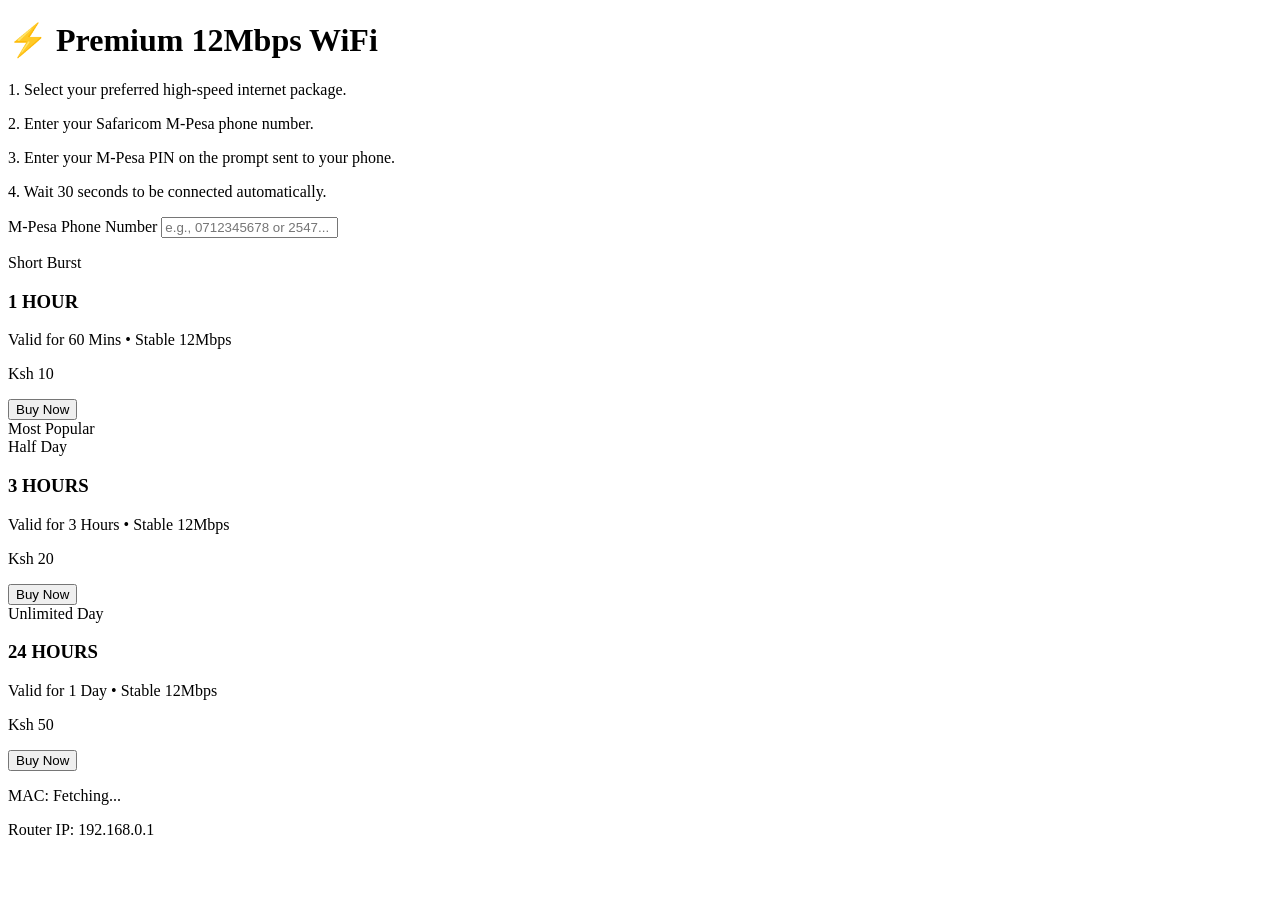
==== _/portal.html @ 6ca8968b "updated server" ====
<!DOCTYPE html><html lang="en"><head><meta charset="UTF-8"><meta name="viewport" content="width=device-width,initial-scale=1"><title>Connect to High-Speed WiFi</title><link rel="stylesheet" href="/style.css"></head><body class="bg-slate-900 text-white font-sans min-h-screen flex flex-col items-center py-6 px-4"><div class="w-full max-w-md bg-slate-850 border border-emerald-500/30 rounded-xl p-5 mb-6 text-center shadow-lg"><h1 class="text-2xl font-bold text-emerald-400 mb-2">⚡ Premium 12Mbps WiFi</h1><div class="text-left text-sm space-y-1 text-slate-300"><p>1. Select your preferred high-speed internet package.</p><p>2. Enter your Safaricom M-Pesa phone number.</p><p>3. Enter your M-Pesa PIN on the prompt sent to your phone.</p><p>4. Wait 30 seconds to be connected automatically.</p></div></div><div class="w-full max-w-md mb-6"><label for="phone" class="block text-sm font-medium text-slate-400 mb-2">M-Pesa Phone Number</label> <input type="tel" id="phone" inputmode="numeric" autocomplete="tel" placeholder="e.g., 0712345678 or 2547..." class="w-full px-4 py-3 rounded-lg bg-slate-800 border border-slate-700 text-white placeholder-slate-500 focus:outline-none focus:border-emerald-500 font-mono text-lg"><p id="phone-error" class="hidden text-red-400 text-xs mt-2"></p></div><div class="w-full max-w-md space-y-4"><div class="bg-slate-800 border border-slate-750 rounded-xl p-5 flex justify-between items-center shadow-md"><div><span class="bg-emerald-500/20 text-emerald-400 text-xs px-2 py-1 rounded font-bold uppercase">Short Burst</span><h3 class="text-xl font-bold mt-1">1 HOUR</h3><p class="text-xs text-slate-400">Valid for 60 Mins • Stable 12Mbps</p></div><div class="text-right"><p class="text-2xl font-black text-white font-mono">Ksh 10</p><button onclick="pay(10, this)" data-amount="10" class="mt-2 bg-emerald-500 hover:bg-emerald-600 disabled:opacity-50 disabled:cursor-not-allowed text-slate-900 font-bold px-5 py-2 rounded-lg text-sm transition shadow-md">Buy Now</button></div></div><div class="bg-slate-800 border border-emerald-500/50 rounded-xl p-5 flex justify-between items-center shadow-md relative overflow-hidden"><div class="absolute top-0 right-0 bg-emerald-500 text-slate-900 text-[10px] font-extrabold px-3 py-0.5 rounded-bl uppercase tracking-wider">Most Popular</div><div><span class="bg-emerald-500/20 text-emerald-400 text-xs px-2 py-1 rounded font-bold uppercase">Half Day</span><h3 class="text-xl font-bold mt-1">3 HOURS</h3><p class="text-xs text-slate-400">Valid for 3 Hours • Stable 12Mbps</p></div><div class="text-right"><p class="text-2xl font-black text-white font-mono">Ksh 20</p><button onclick="pay(20, this)" data-amount="20" class="mt-2 bg-emerald-500 hover:bg-emerald-600 disabled:opacity-50 disabled:cursor-not-allowed text-slate-900 font-bold px-5 py-2 rounded-lg text-sm transition shadow-md">Buy Now</button></div></div><div class="bg-slate-800 border border-slate-750 rounded-xl p-5 flex justify-between items-center shadow-md"><div><span class="bg-emerald-500/20 text-emerald-400 text-xs px-2 py-1 rounded font-bold uppercase">Unlimited Day</span><h3 class="text-xl font-bold mt-1">24 HOURS</h3><p class="text-xs text-slate-400">Valid for 1 Day • Stable 12Mbps</p></div><div class="text-right"><p class="text-2xl font-black text-white font-mono">Ksh 50</p><button onclick="pay(50, this)" data-amount="50" class="mt-2 bg-emerald-500 hover:bg-emerald-600 disabled:opacity-50 disabled:cursor-not-allowed text-slate-900 font-bold px-5 py-2 rounded-lg text-sm transition shadow-md">Buy Now</button></div></div></div><div id="status" class="hidden w-full max-w-md mt-4 rounded-lg px-4 py-3 text-sm"></div><div class="mt-8 text-center text-xs text-slate-500 space-y-1"><p id="dev-mac">MAC: Fetching...</p><p id="dev-ip">Router IP: 192.168.0.1</p></div><script src="/script.js"></script></body></html>
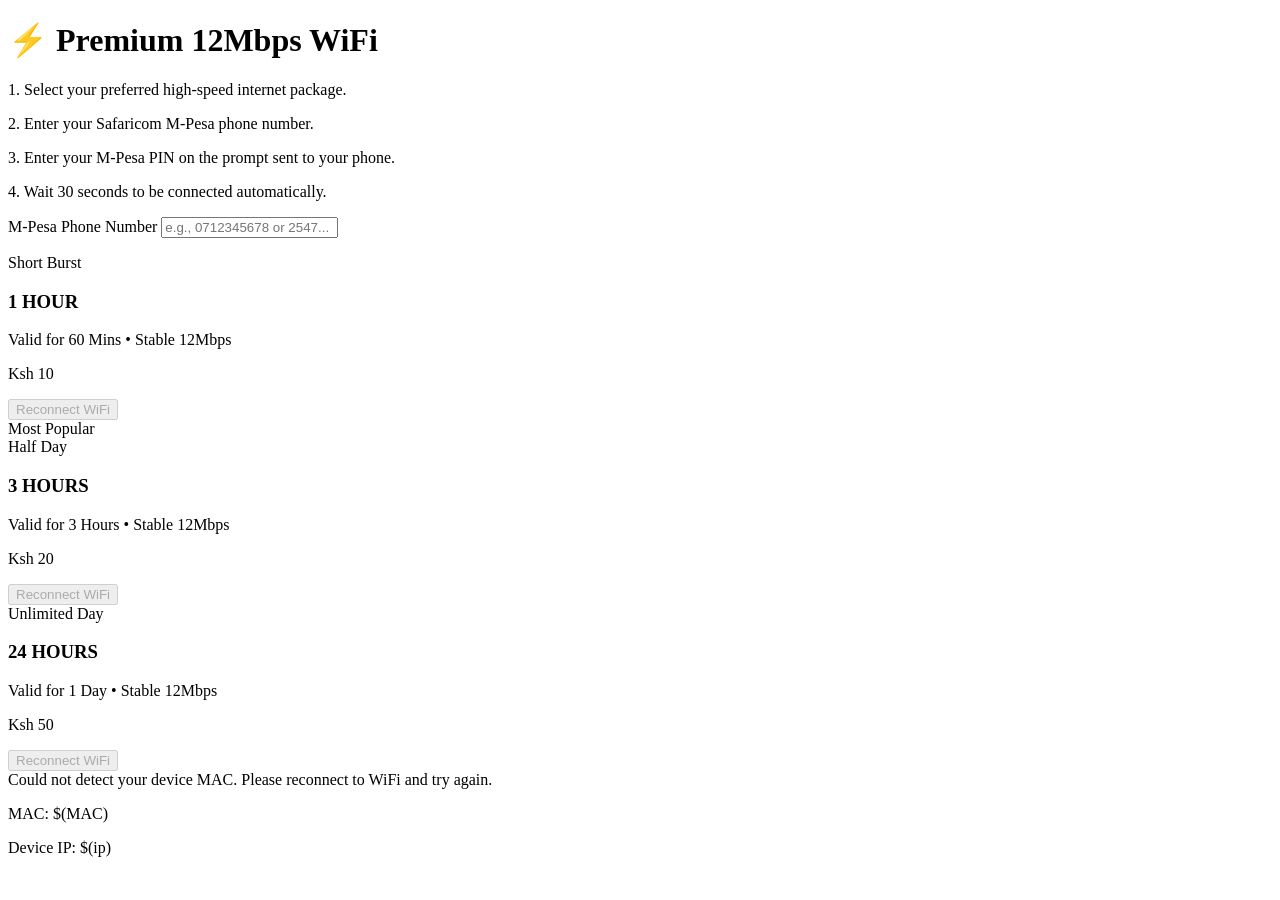
==== commit 988d8582: "update cors" ====
--- a/_/portal.html
+++ b/_/portal.html
@@ -1 +1,99 @@
-<!DOCTYPE html><html lang="en"><head><meta charset="UTF-8"><meta name="viewport" content="width=device-width,initial-scale=1"><title>Connect to High-Speed WiFi</title><link rel="stylesheet" href="/style.css"></head><body class="bg-slate-900 text-white font-sans min-h-screen flex flex-col items-center py-6 px-4"><div class="w-full max-w-md bg-slate-850 border border-emerald-500/30 rounded-xl p-5 mb-6 text-center shadow-lg"><h1 class="text-2xl font-bold text-emerald-400 mb-2">⚡ Premium 12Mbps WiFi</h1><div class="text-left text-sm space-y-1 text-slate-300"><p>1. Select your preferred high-speed internet package.</p><p>2. Enter your Safaricom M-Pesa phone number.</p><p>3. Enter your M-Pesa PIN on the prompt sent to your phone.</p><p>4. Wait 30 seconds to be connected automatically.</p></div></div><div class="w-full max-w-md mb-6"><label for="phone" class="block text-sm font-medium text-slate-400 mb-2">M-Pesa Phone Number</label> <input type="tel" id="phone" inputmode="numeric" autocomplete="tel" placeholder="e.g., 0712345678 or 2547..." class="w-full px-4 py-3 rounded-lg bg-slate-800 border border-slate-700 text-white placeholder-slate-500 focus:outline-none focus:border-emerald-500 font-mono text-lg"><p id="phone-error" class="hidden text-red-400 text-xs mt-2"></p></div><div class="w-full max-w-md space-y-4"><div class="bg-slate-800 border border-slate-750 rounded-xl p-5 flex justify-between items-center shadow-md"><div><span class="bg-emerald-500/20 text-emerald-400 text-xs px-2 py-1 rounded font-bold uppercase">Short Burst</span><h3 class="text-xl font-bold mt-1">1 HOUR</h3><p class="text-xs text-slate-400">Valid for 60 Mins • Stable 12Mbps</p></div><div class="text-right"><p class="text-2xl font-black text-white font-mono">Ksh 10</p><button onclick="pay(10, this)" data-amount="10" class="mt-2 bg-emerald-500 hover:bg-emerald-600 disabled:opacity-50 disabled:cursor-not-allowed text-slate-900 font-bold px-5 py-2 rounded-lg text-sm transition shadow-md">Buy Now</button></div></div><div class="bg-slate-800 border border-emerald-500/50 rounded-xl p-5 flex justify-between items-center shadow-md relative overflow-hidden"><div class="absolute top-0 right-0 bg-emerald-500 text-slate-900 text-[10px] font-extrabold px-3 py-0.5 rounded-bl uppercase tracking-wider">Most Popular</div><div><span class="bg-emerald-500/20 text-emerald-400 text-xs px-2 py-1 rounded font-bold uppercase">Half Day</span><h3 class="text-xl font-bold mt-1">3 HOURS</h3><p class="text-xs text-slate-400">Valid for 3 Hours • Stable 12Mbps</p></div><div class="text-right"><p class="text-2xl font-black text-white font-mono">Ksh 20</p><button onclick="pay(20, this)" data-amount="20" class="mt-2 bg-emerald-500 hover:bg-emerald-600 disabled:opacity-50 disabled:cursor-not-allowed text-slate-900 font-bold px-5 py-2 rounded-lg text-sm transition shadow-md">Buy Now</button></div></div><div class="bg-slate-800 border border-slate-750 rounded-xl p-5 flex justify-between items-center shadow-md"><div><span class="bg-emerald-500/20 text-emerald-400 text-xs px-2 py-1 rounded font-bold uppercase">Unlimited Day</span><h3 class="text-xl font-bold mt-1">24 HOURS</h3><p class="text-xs text-slate-400">Valid for 1 Day • Stable 12Mbps</p></div><div class="text-right"><p class="text-2xl font-black text-white font-mono">Ksh 50</p><button onclick="pay(50, this)" data-amount="50" class="mt-2 bg-emerald-500 hover:bg-emerald-600 disabled:opacity-50 disabled:cursor-not-allowed text-slate-900 font-bold px-5 py-2 rounded-lg text-sm transition shadow-md">Buy Now</button></div></div></div><div id="status" class="hidden w-full max-w-md mt-4 rounded-lg px-4 py-3 text-sm"></div><div class="mt-8 text-center text-xs text-slate-500 space-y-1"><p id="dev-mac">MAC: Fetching...</p><p id="dev-ip">Router IP: 192.168.0.1</p></div><script src="/script.js"></script></body></html>+<!DOCTYPE html>
+<html lang="en">
+
+<head>
+    <meta charset="UTF-8">
+    <meta name="viewport" content="width=device-width, initial-scale=1.0">
+    <title>Connect to High-Speed WiFi</title>
+    <link rel="stylesheet" href="style.min.css">
+</head>
+
+<body class="bg-slate-900 text-white font-sans min-h-screen flex flex-col items-center py-6 px-4">
+
+    <div class="w-full max-w-md bg-slate-850 border border-emerald-500/30 rounded-xl p-5 mb-6 text-center shadow-lg">
+        <h1 class="text-2xl font-bold text-emerald-400 mb-2">⚡ Premium 12Mbps WiFi</h1>
+        <div class="text-left text-sm space-y-1 text-slate-300">
+            <p>1. Select your preferred high-speed internet package.</p>
+            <p>2. Enter your Safaricom M-Pesa phone number.</p>
+            <p>3. Enter your M-Pesa PIN on the prompt sent to your phone.</p>
+            <p>4. Wait 30 seconds to be connected automatically.</p>
+        </div>
+    </div>
+
+    <div class="w-full max-w-md mb-6">
+        <label for="phone" class="block text-sm font-medium text-slate-400 mb-2">M-Pesa Phone Number</label>
+        <input type="tel" id="phone" inputmode="numeric" autocomplete="tel" placeholder="e.g., 0712345678 or 2547..."
+            class="w-full px-4 py-3 rounded-lg bg-slate-800 border border-slate-700 text-white placeholder-slate-500 focus:outline-none focus:border-emerald-500 font-mono text-lg">
+        <p id="phone-error" class="hidden text-red-400 text-xs mt-2"></p>
+    </div>
+
+    <div class="w-full max-w-md space-y-4">
+        <div class="bg-slate-800 border border-slate-750 rounded-xl p-5 flex justify-between items-center shadow-md">
+            <div>
+                <span class="bg-emerald-500/20 text-emerald-400 text-xs px-2 py-1 rounded font-bold uppercase">Short
+                    Burst</span>
+                <h3 class="text-xl font-bold mt-1">1 HOUR</h3>
+                <p class="text-xs text-slate-400">Valid for 60 Mins • Stable 12Mbps</p>
+            </div>
+            <div class="text-right">
+                <p class="text-2xl font-black text-white font-mono">Ksh 10</p>
+                <button onclick="pay(10, this)" data-amount="10"
+                    class="mt-2 bg-emerald-500 hover:bg-emerald-600 disabled:opacity-50 disabled:cursor-not-allowed text-slate-900 font-bold px-5 py-2 rounded-lg text-sm transition shadow-md">
+                    Buy Now
+                </button>
+            </div>
+        </div>
+
+        <div
+            class="bg-slate-800 border border-emerald-500/50 rounded-xl p-5 flex justify-between items-center shadow-md relative overflow-hidden">
+            <div
+                class="absolute top-0 right-0 bg-emerald-500 text-slate-900 text-[10px] font-extrabold px-3 py-0.5 rounded-bl uppercase tracking-wider">
+                Most Popular</div>
+            <div>
+                <span class="bg-emerald-500/20 text-emerald-400 text-xs px-2 py-1 rounded font-bold uppercase">Half
+                    Day</span>
+                <h3 class="text-xl font-bold mt-1">3 HOURS</h3>
+                <p class="text-xs text-slate-400">Valid for 3 Hours • Stable 12Mbps</p>
+            </div>
+            <div class="text-right">
+                <p class="text-2xl font-black text-white font-mono">Ksh 20</p>
+                <button onclick="pay(20, this)" data-amount="20"
+                    class="mt-2 bg-emerald-500 hover:bg-emerald-600 disabled:opacity-50 disabled:cursor-not-allowed text-slate-900 font-bold px-5 py-2 rounded-lg text-sm transition shadow-md">
+                    Buy Now
+                </button>
+            </div>
+        </div>
+
+        <div class="bg-slate-800 border border-slate-750 rounded-xl p-5 flex justify-between items-center shadow-md">
+            <div>
+                <span class="bg-emerald-500/20 text-emerald-400 text-xs px-2 py-1 rounded font-bold uppercase">Unlimited
+                    Day</span>
+                <h3 class="text-xl font-bold mt-1">24 HOURS</h3>
+                <p class="text-xs text-slate-400">Valid for 1 Day • Stable 12Mbps</p>
+            </div>
+            <div class="text-right">
+                <p class="text-2xl font-black text-white font-mono">Ksh 50</p>
+                <button onclick="pay(50, this)" data-amount="50"
+                    class="mt-2 bg-emerald-500 hover:bg-emerald-600 disabled:opacity-50 disabled:cursor-not-allowed text-slate-900 font-bold px-5 py-2 rounded-lg text-sm transition shadow-md">
+                    Buy Now
+                </button>
+            </div>
+        </div>
+    </div>
+
+    <div id="status" class="hidden w-full max-w-md mt-4 rounded-lg px-4 py-3 text-sm"></div>
+
+    <div class="mt-8 text-center text-xs text-slate-500 space-y-1">
+        <!-- MikroTik will replace these variables automatically -->
+        <p id="dev-mac">MAC: $(mac)</p>
+        <p id="dev-ip">Device IP: $(ip)</p>
+    </div>
+
+    <!-- Pass the MAC to JS safely -->
+    <script>
+        const clientMac = '$(mac)'.toUpperCase();
+    </script>
+    <script src="script.js"></script>
+</body>
+
+</html>
